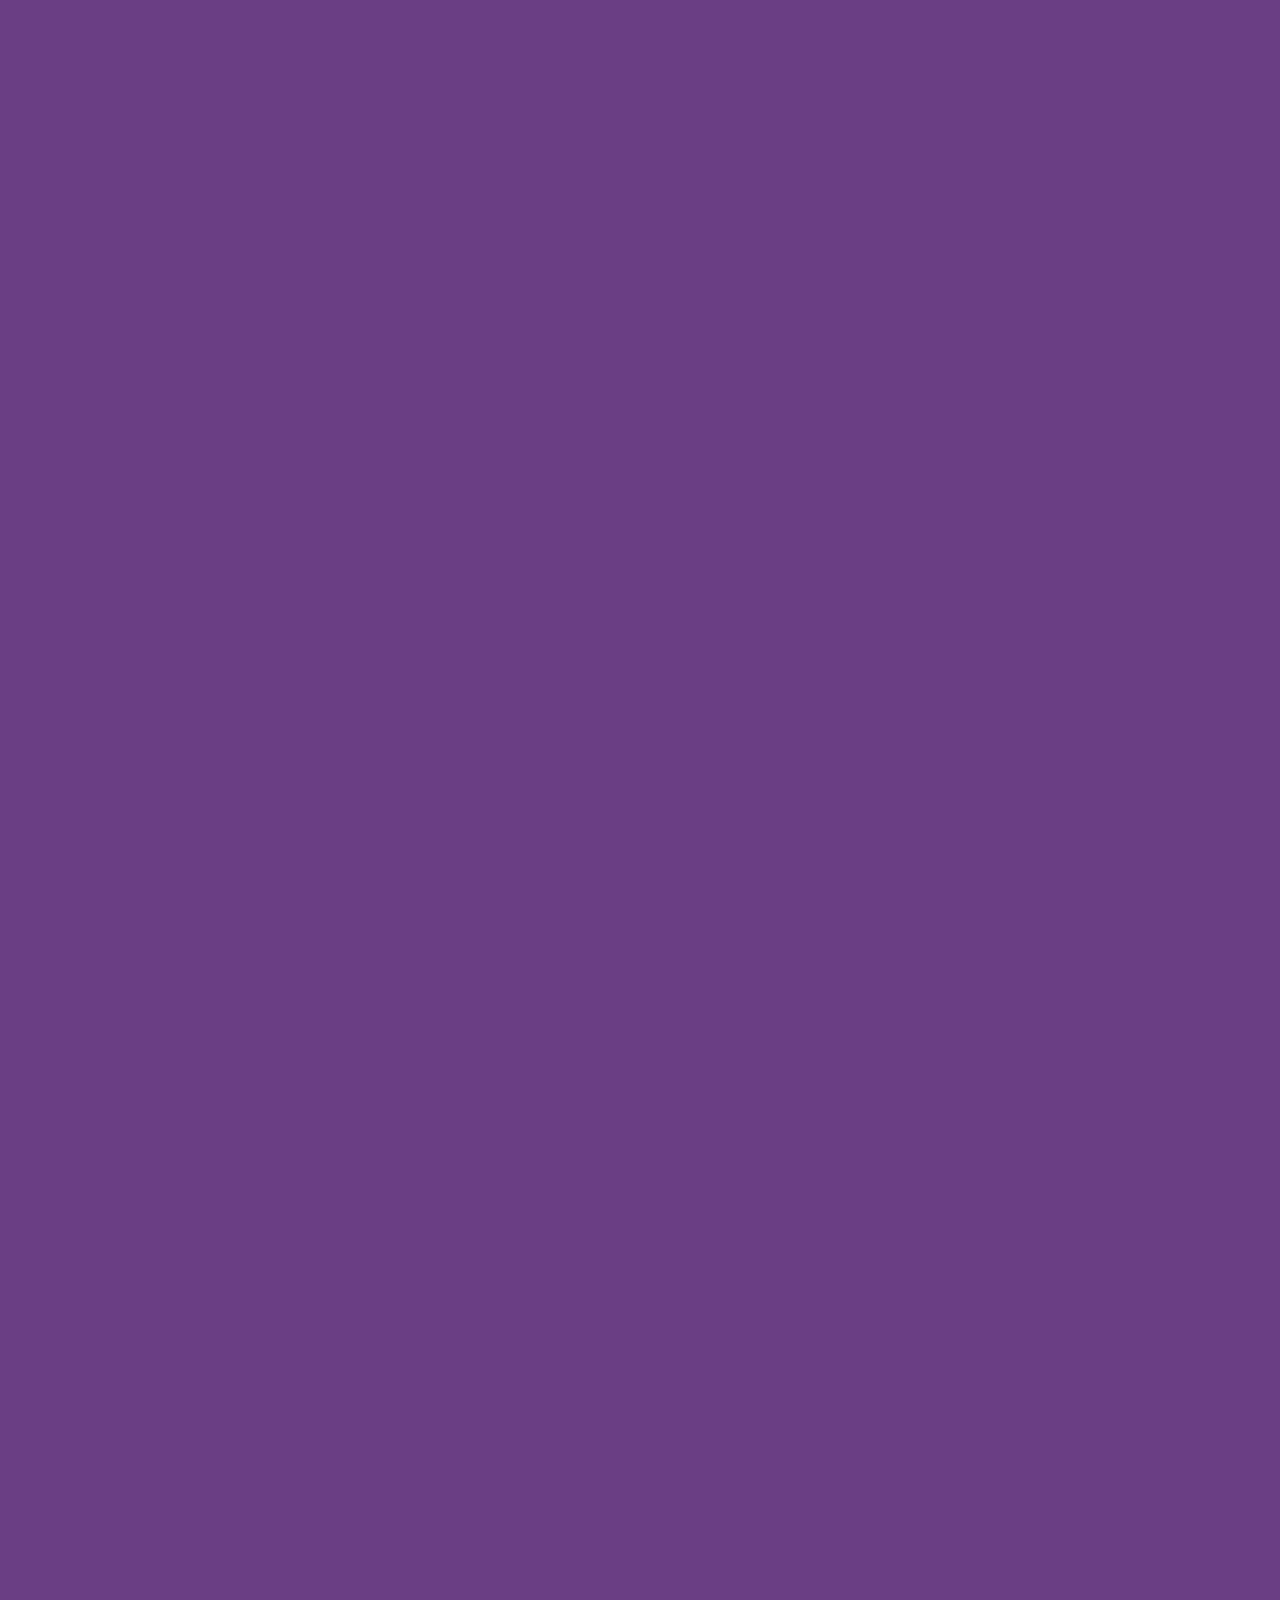
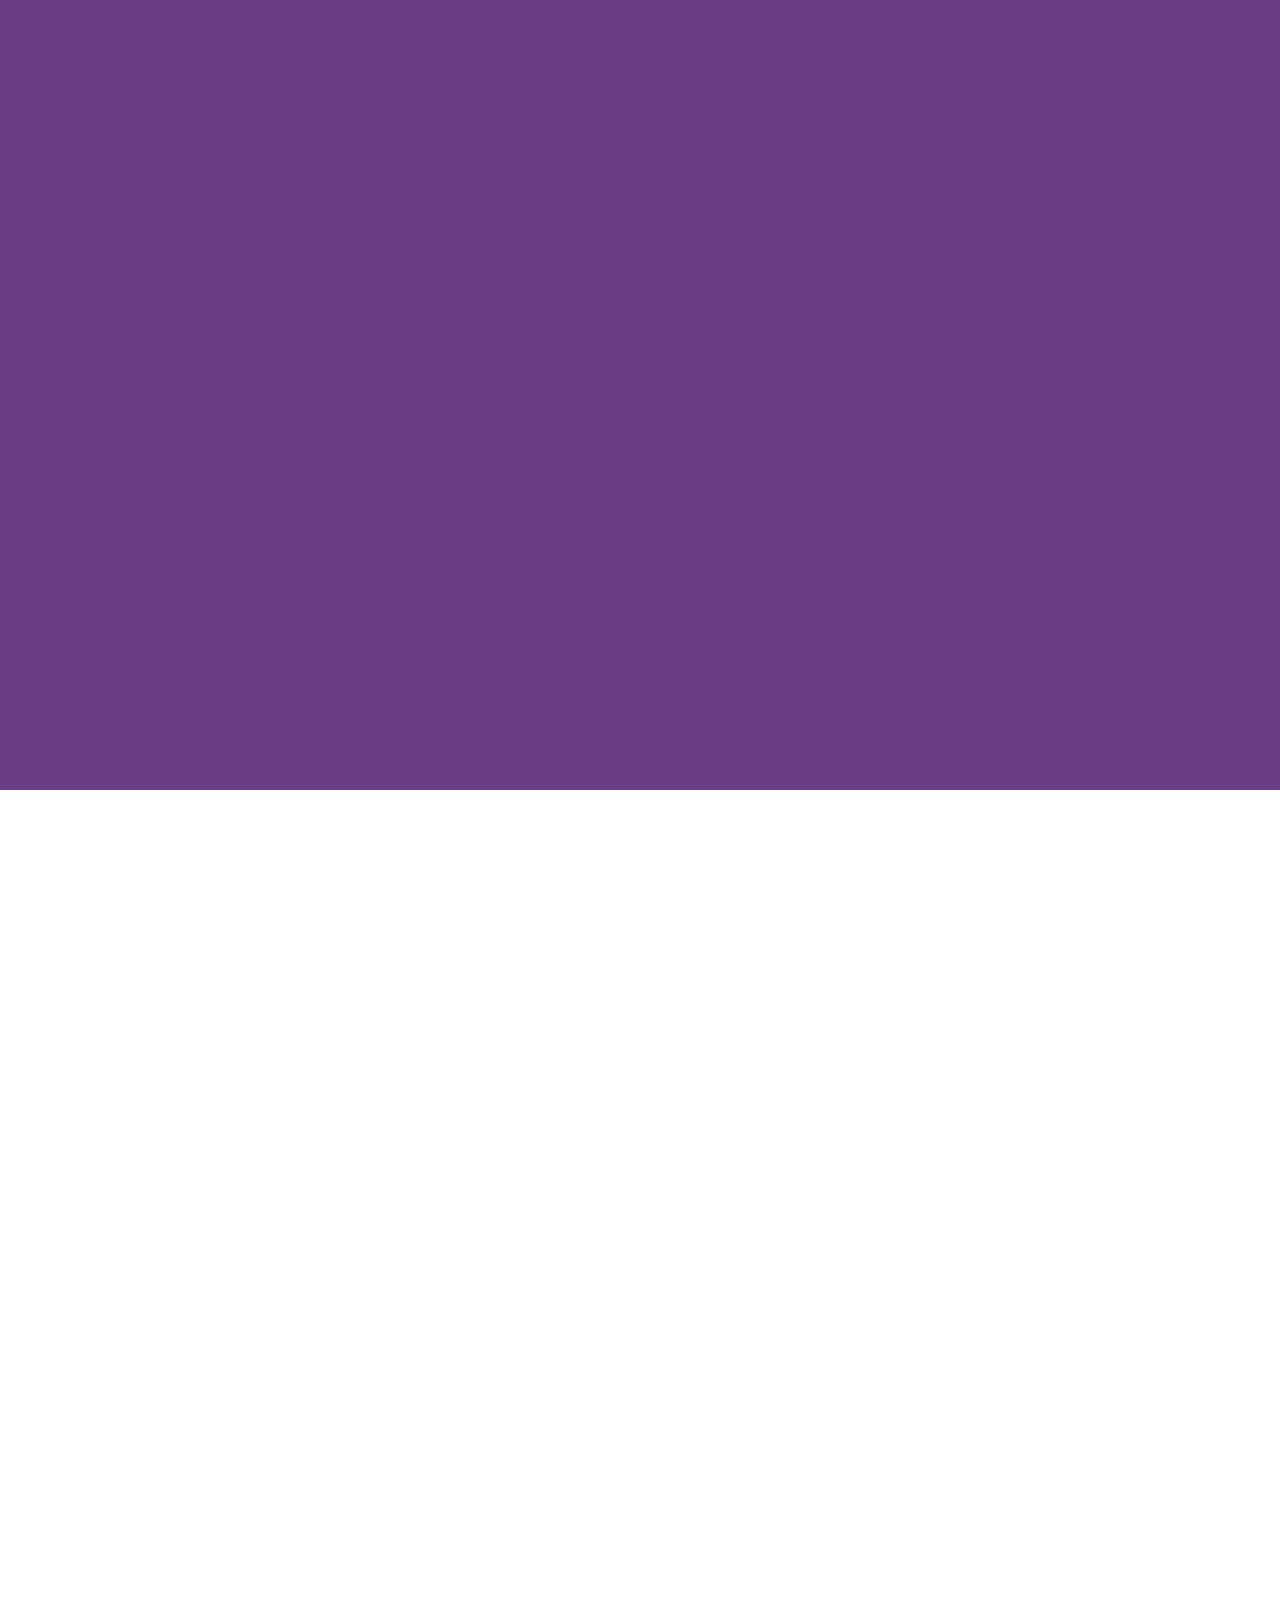
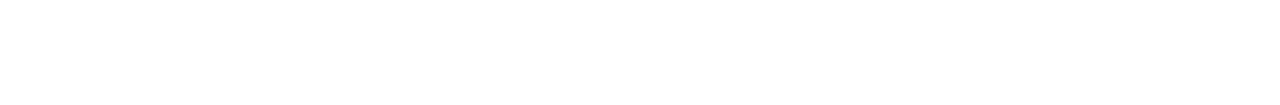
==== apresenta.html @ 3cdb1141 "ok" ====
<!DOCTYPE html>
<html lang="pt-br">
    <head>
        <meta charset="UTF-8">
        <link rel="shortcut icon" href="images/adesivo.png">
        <title>ALCCAF</title>
        <meta name="viewport" content="width=device-width, initial-scale=1.0">
        <link rel="stylesheet" href="w3.css">
        <link rel="stylesheet" href="font.css">
        <link rel="stylesheet" href="theme.css">
        <link rel="stylesheet" href="image_config.css">

        <style>
            body,
            html {
                width: 100vw;
                height: 100vh;
                overflow: hidden;
            }

            .untitled {
                position: absolute;
                height: 100%;
                width: 100%;
                -webkit-animation: rotateHue infinite 20s linear;
                animation: rotateHue infinite 20s linear;
                -webkit-animation-delay: 0.625s;
                animation-delay: 0.625s;
            }
            @-webkit-keyframes rotateHue {
                0% {
                    -webkit-filter: hue-rotate(0deg);
                    filter: hue-rotate(0deg);
                }
                20% {
                    -webkit-filter: hue-rotate(0deg);
                    filter: hue-rotate(0deg);
                }
                25% {
                    -webkit-filter: hue-rotate(90deg);
                    filter: hue-rotate(90deg);
                }
                45% {
                    -webkit-filter: hue-rotate(90deg);
                    filter: hue-rotate(90deg);
                }
                50% {
                    -webkit-filter: hue-rotate(180deg);
                    filter: hue-rotate(180deg);
                }
                70% {
                    -webkit-filter: hue-rotate(180deg);
                    filter: hue-rotate(180deg);
                }
                75% {
                    -webkit-filter: hue-rotate(270deg);
                    filter: hue-rotate(270deg);
                }
                95% {
                    -webkit-filter: hue-rotate(270deg);
                    filter: hue-rotate(270deg);
                }
                100% {
                    -webkit-filter: hue-rotate(360deg);
                    filter: hue-rotate(360deg);
                }
            }
            @keyframes rotateHue {
                0% {
                    -webkit-filter: hue-rotate(0deg);
                    filter: hue-rotate(0deg);
                }
                20% {
                    -webkit-filter: hue-rotate(0deg);
                    filter: hue-rotate(0deg);
                }
                25% {
                    -webkit-filter: hue-rotate(90deg);
                    filter: hue-rotate(90deg);
                }
                45% {
                    -webkit-filter: hue-rotate(90deg);
                    filter: hue-rotate(90deg);
                }
                50% {
                    -webkit-filter: hue-rotate(180deg);
                    filter: hue-rotate(180deg);
                }
                70% {
                    -webkit-filter: hue-rotate(180deg);
                    filter: hue-rotate(180deg);
                }
                75% {
                    -webkit-filter: hue-rotate(270deg);
                    filter: hue-rotate(270deg);
                }
                95% {
                    -webkit-filter: hue-rotate(270deg);
                    filter: hue-rotate(270deg);
                }
                100% {
                    -webkit-filter: hue-rotate(360deg);
                    filter: hue-rotate(360deg);
                }
            }
            .untitled__shutters {
                position: absolute;
                height: 150vmax;
                width: 150vmax;
                left: calc(50% - 75vmax);
                top: calc(50% - 75vmax);
                pointer-events: none;
                z-index: 2;
                -webkit-animation: rotateFrame 10s linear infinite;
                animation: rotateFrame 10s linear infinite;
            }
            @-webkit-keyframes rotateFrame {
                0% {
                    -webkit-transform: rotate(0deg);
                    transform: rotate(0deg);
                }
                100% {
                    -webkit-transform: rotate(180deg);
                    transform: rotate(180deg);
                }
            }
            @keyframes rotateFrame {
                0% {
                    -webkit-transform: rotate(0deg);
                    transform: rotate(0deg);
                }
                100% {
                    -webkit-transform: rotate(180deg);
                    transform: rotate(180deg);
                }
            }
            .untitled__shutters:after,
            .untitled__shutters:before {
                content: '';
                position: absolute;
                height: 100%;
                width: 100%;
                left: 50%;
                -webkit-transform: translate3d(-50%, 0, 0);
                transform: translate3d(-50%, 0, 0);
                background-color: #6a3e84;
                pointer-events: auto;
            }
            .untitled__shutters:before {
                bottom: 50%;
                -webkit-animation: openTop 5s infinite;
                animation: openTop 5s infinite;
            }
            @-webkit-keyframes openTop {
                0% {
                    -webkit-transform: translate3d(-50%, 0, 0);
                    transform: translate3d(-50%, 0, 0);
                    -webkit-animation-timing-function: cubic-bezier(0.8, 0, 0.1, 1);
                    animation-timing-function: cubic-bezier(0.8, 0, 0.1, 1);
                }
                40% {
                    -webkit-transform: translate3d(-50%, -65vmax, 0);
                    transform: translate3d(-50%, -65vmax, 0);
                    animation-timing-functon: cubic-bezier(0.6, 0.04, 0.98, 0.335);
                }
                70% {
                    -webkit-transform: translate3d(-50%, -65vmax, 0);
                    transform: translate3d(-50%, -65vmax, 0);
                    animation-timing-functon: cubic-bezier(0.6, 0.04, 0.98, 0.335);
                }
                100% {
                    -webkit-transform: translate3d(-50%, 0, 0);
                    transform: translate3d(-50%, 0, 0);
                    -webkit-animation-timing-function: cubic-bezier(0.6, 0.04, 0.98, 0.335);
                    animation-timing-function: cubic-bezier(0.6, 0.04, 0.98, 0.335);
                }
            }
            @keyframes openTop {
                0% {
                    -webkit-transform: translate3d(-50%, 0, 0);
                    transform: translate3d(-50%, 0, 0);
                    -webkit-animation-timing-function: cubic-bezier(0.8, 0, 0.1, 1);
                    animation-timing-function: cubic-bezier(0.8, 0, 0.1, 1);
                }
                40% {
                    -webkit-transform: translate3d(-50%, -65vmax, 0);
                    transform: translate3d(-50%, -65vmax, 0);
                    animation-timing-functon: cubic-bezier(0.6, 0.04, 0.98, 0.335);
                }
                70% {
                    -webkit-transform: translate3d(-50%, -65vmax, 0);
                    transform: translate3d(-50%, -65vmax, 0);
                    animation-timing-functon: cubic-bezier(0.6, 0.04, 0.98, 0.335);
                }
                100% {
                    -webkit-transform: translate3d(-50%, 0, 0);
                    transform: translate3d(-50%, 0, 0);
                    -webkit-animation-timing-function: cubic-bezier(0.6, 0.04, 0.98, 0.335);
                    animation-timing-function: cubic-bezier(0.6, 0.04, 0.98, 0.335);
                }
            }
            .untitled__shutters:after {
                top: 50%;
                -webkit-animation: openBottom 5s infinite;
                animation: openBottom 5s infinite;
            }
            @-webkit-keyframes openBottom {
                0% {
                    -webkit-transform: translate3d(-50%, 0, 0);
                    transform: translate3d(-50%, 0, 0);
                    -webkit-animation-timing-function: cubic-bezier(0.8, 0, 0.1, 1);
                    animation-timing-function: cubic-bezier(0.8, 0, 0.1, 1);
                }
                40% {
                    -webkit-transform: translate3d(-50%, 65vmax, 0);
                    transform: translate3d(-50%, 65vmax, 0);
                    animation-timing-functon: cubic-bezier(0.6, 0.04, 0.98, 0.335);
                }
                70% {
                    -webkit-transform: translate3d(-50%, 65vmax, 0);
                    transform: translate3d(-50%, 65vmax, 0);
                    animation-timing-functon: cubic-bezier(0.6, 0.04, 0.98, 0.335);
                }
                100% {
                    -webkit-transform: translate3d(-50%, 0, 0);
                    transform: translate3d(-50%, 0, 0);
                    -webkit-animation-timing-function: cubic-bezier(0.6, 0.04, 0.98, 0.335);
                    animation-timing-function: cubic-bezier(0.6, 0.04, 0.98, 0.335);
                }
            }
            @keyframes openBottom {
                0% {
                    -webkit-transform: translate3d(-50%, 0, 0);
                    transform: translate3d(-50%, 0, 0);
                    -webkit-animation-timing-function: cubic-bezier(0.8, 0, 0.1, 1);
                    animation-timing-function: cubic-bezier(0.8, 0, 0.1, 1);
                }
                40% {
                    -webkit-transform: translate3d(-50%, 65vmax, 0);
                    transform: translate3d(-50%, 65vmax, 0);
                    animation-timing-functon: cubic-bezier(0.6, 0.04, 0.98, 0.335);
                }
                70% {
                    -webkit-transform: translate3d(-50%, 65vmax, 0);
                    transform: translate3d(-50%, 65vmax, 0);
                    animation-timing-functon: cubic-bezier(0.6, 0.04, 0.98, 0.335);
                }
                100% {
                    -webkit-transform: translate3d(-50%, 0, 0);
                    transform: translate3d(-50%, 0, 0);
                    -webkit-animation-timing-function: cubic-bezier(0.6, 0.04, 0.98, 0.335);
                    animation-timing-function: cubic-bezier(0.6, 0.04, 0.98, 0.335);
                }
            }
            .untitled__slides {
                position: absolute;
                height: 100%;
                width: 100%;
                top: 0;
                left: 0;
                background-color: #6a3e84;
            }
            .untitled__slide {
                position: absolute;
                height: 100%;
                width: 100%;
                opacity: 0;
                -webkit-animation: showHideSlide infinite 20s steps(1);
                animation: showHideSlide infinite 20s steps(1);
            }
            @-webkit-keyframes showHideSlide {
                0% {
                    opacity: 1;
                    pointer-events: auto;
                    z-index: 1;
                }
                25% {
                    opacity: 0;
                    pointer-events: none;
                    z-index: -1;
                }
                100% {
                    opacity: 0;
                    pointer-events: none;
                    z-index: -1;
                }
            }
            @keyframes showHideSlide {
                0% {
                    opacity: 1;
                    pointer-events: auto;
                    z-index: 1;
                }
                25% {
                    opacity: 0;
                    pointer-events: none;
                    z-index: -1;
                }
                100% {
                    opacity: 0;
                    pointer-events: none;
                    z-index: -1;
                }
            }
            /* ADD image*/

            /*ADD image*/
            .untitled__slide:nth-child(1) {
                -webkit-animation-delay: 0s;
                animation-delay: 0s;
            }
            .untitled__slide:nth-child(1) .untitled__slideBg {
                background-image: url("http://imageurlhere.com");
            }
            .untitled__slide:nth-child(2) {
                -webkit-animation-delay: 5s;
                animation-delay: 5s;
            }
            .untitled__slide:nth-child(2) .untitled__slideBg {
                background-image: url("http://imageurlhere.com");
            }
            .untitled__slide:nth-child(3) {
                -webkit-animation-delay: 10s;
                animation-delay: 10s;
            }
            .untitled__slide:nth-child(3) .untitled__slideBg {
                background-image: url("http://imageurlhere.com");
            }
            .untitled__slide:nth-child(4) {
                -webkit-animation-delay: 15s;
                animation-delay: 15s;
            }
            .untitled__slide:nth-child(4) .untitled__slideBg {
                background-image: url("http://imageurlhere.com");
            }
            .untitled__slideBg {
                position: relative;
                height: 100%;
                width: 100%;
                top: 0;
                left: 0;
                background-size: cover;
                background-position: center;
                background-color: #6a3e84;
                background-blend-mode: hard-light;
                opacity: 1;
                z-index: -1;
                -webkit-animation: bgInOut 5s infinite;
                animation: bgInOut 5s infinite;
            }
            @-webkit-keyframes bgInOut {
                0% {
                    -webkit-transform: rotate(-45deg) scale(1.1);
                    transform: rotate(-45deg) scale(1.1);
                    -webkit-animation-timing-function: cubic-bezier(0.165, 0.84, 0.44, 1);
                    animation-timing-function: cubic-bezier(0.165, 0.84, 0.44, 1);
                }
                33% {
                    -webkit-transform: rotate(0deg);
                    transform: rotate(0deg);
                }
                50% {
                    -webkit-transform: rotate(0deg);
                    transform: rotate(0deg);
                }
                66% {
                    -webkit-transform: rotate(0deg);
                    transform: rotate(0deg);
                    -webkit-animation-timing-function: cubic-bezier(0.895, 0.03, 0.685, 0.22);
                    animation-timing-function: cubic-bezier(0.895, 0.03, 0.685, 0.22);
                }
                100% {
                    -webkit-transform: rotate(45deg) scale(0.9);
                    transform: rotate(45deg) scale(0.9);
                }
            }
            @keyframes bgInOut {
                0% {
                    -webkit-transform: rotate(-45deg) scale(1.1);
                    transform: rotate(-45deg) scale(1.1);
                    -webkit-animation-timing-function: cubic-bezier(0.165, 0.84, 0.44, 1);
                    animation-timing-function: cubic-bezier(0.165, 0.84, 0.44, 1);
                }
                33% {
                    -webkit-transform: rotate(0deg);
                    transform: rotate(0deg);
                }
                50% {
                    -webkit-transform: rotate(0deg);
                    transform: rotate(0deg);
                }
                66% {
                    -webkit-transform: rotate(0deg);
                    transform: rotate(0deg);
                    -webkit-animation-timing-function: cubic-bezier(0.895, 0.03, 0.685, 0.22);
                    animation-timing-function: cubic-bezier(0.895, 0.03, 0.685, 0.22);
                }
                100% {
                    -webkit-transform: rotate(45deg) scale(0.9);
                    transform: rotate(45deg) scale(0.9);
                }
            }

            /*FONT ADD*/

            .h1-doe {
                font-family: helvetica-condensed-black;
                font-size: 99px;
                font-style: normal;
                font-variant: normal;
                font-weight: 600;
                line-height: 49px;
            }

            .h1-alccaf {
                font-family: 'CircularStdBold' !important;
                font-size: 60px;
                font-style: normal;
                font-variant: normal;
                font-weight: 800;
                line-height: 50px;
                color: #ffffff;
            }

            mark {
                background: #000000;
                color: #ffffff;
            }

            .mark-doe {
                background: #000000;
                color: #bfff80;
            }

            @font-face {
                font-family: 'CircularStdBold';
                src: url("./CircularStdBold.eot");
                src: local('CircularStdBold'), url("./CircularStdBold.woff") format('woff'), url("./CircularStdBold.ttf") format('truetype');
            }

            @font-face {
                font-family: 'helvetica-condensed-black';
                src: url("./helvetica-condensed-black.eot");
                src: local('helvetica-condensed-black'), url("./helvetica-condensed-black.woff") format('woff'), url("./helvetica-condensed-black.ttf") format('truetype');
            }
            /* use this class to attach this font to any element i.e. <p class="fontsforweb_fontid_79748">Text with this font applied</p> */

            .untitled__slideContent {
                position: absolute;
                top: 50%;
                left: 50%;
                -webkit-transform: translate3d(-50%, -50%, 0);
                transform: translate3d(-50%, -50%, 0);
                color: white;
                font-family: 'CircularStdBold' !important;
                line-height: 0.8;
                letter-spacing: -0.025em;
            }
            .untitled__slideContent span {
                display: block;
                font-size: 15vmin;
            }

            /*w3 teme*/
        </style>
        <script>
            window.console = window.console || function (t) {};
        </script>
        <script>
            if (document.location.search.match(/type=embed/gi)) {
                window
                    .parent
                    .postMessage("resize", "*");
            }
        </script>
    </head>

    <body>

        <div class="untitled container">
            <div class="untitled__slides">
                <div class="untitled__slide">
                    <div class=""><img src="images/maefilha.jpg" style="width:175%;height:175%;" class="center"></div>
                    <div class="untitled__slideContent">
                        <span>
                            <h1 class="h1-alccaf">
                                <mark>Somos</mark>
                            </h1>
                        </span>
                        <span>
                            <mark>ALCCAF</mark>
                        </span>
                    </div>
                </div>
                <div class="untitled__slide">
                    <div class=""><img src="images/maefilha.jpg" style="width:175%;height:175%;" class="center"></div>
                    <div class="untitled__slideContent">
                        <span>
                            <h1 class="h1-alccaf">
                                <mark>Associação da Luta Contra</mark>
                            </h1>
                        </span>
                        <a href="html_images.asp" style="width:175%;height:175%;" class="center"></a>
                        <span>
                            <mark>o Câncer</mark>
                        </span>

                    </div>
                </div>
                <div class="untitled__slide">
                    <div class=""><img src="images/maefilha.jpg" style="width:175%;height:175%;" class="center"></div>
                    <div class="untitled__slideContent">
                        <span>
                            <h1 class="h1-alccaf">
                                <mark>e Apoio</mark>
                            </h1>
                        </span>
                        <span>
                            <mark>a Família</mark>
                        </span>

                    </div>
                </div>
                <div class="untitled__slide">
                    <div class="">
                        <img src="images/maefilha.jpg" style="width:175%;height:175%;" class="center"></div>
                    <div class="untitled__slideContent">
                        <span>
                            <h1 class="h1-alccaf">
                                <mark>PARTICIPE</mark>
                            </h1>
                        </span>
                        <span>

                            <h1 class="h1-doe">
                                <i>
                                    <mark>
                                        <font color="#00ffff">DOE! _</font>
                                    </mark>
                                </i>
                            </h1>
                        </span>

                    </div>
                </div>
            </div>
            <div class="untitled__shutters"></div>
        </div>
    </body>
</html>
---- font.css ----
h1 {
    font-family: Oswald;
    font-size: 49px;
    font-style: normal;
    font-variant: normal;
    font-weight: 700;
    line-height: 49px;
}
h3 {
    font-family: Oswald;
    font-size: 31px;
    font-style: normal;
    font-variant: normal;
    font-weight: 700;
    line-height: 31px;
}
p {
    font-family: Arial,helvetica-condensed-black Neue,helvetica-condensed-black,sans-serif;
    font-size: 16px;
    font-style: normal;
    font-variant: normal;
    font-weight: 400;
    line-height: 16.8px;
}
blockquote {
    font-family: Oswald;
    font-size: 32px;
    font-style: normal;
    font-variant: normal;
    font-weight: 400;
    line-height: 28.8px;
}
pre {
    font-family: Oswald;
    font-size: 19px;
    font-style: normal;
    font-variant: normal;
    font-weight: 400;
    line-height: 17.1px;
}
/* MENU BAR PESRSON FONT _________________________________________________ */

.h2-menu-doe {
    font-family: helvetica-condensed-black;
    font-size: 19px;
    font-style: normal;
    font-variant: normal;
    font-weight: 400;
    line-height: 17.1px;
    color: #bfff80;
}

/*slide show inicial*/

.h1-span {
    font-family: 'CircularStdBold' !important;
    font-size: 49px;
    font-style: normal;
    font-variant: normal;
    font-weight: 700;
    line-height: 49px;
}

/*FONT ADD*/

@font-face {
    font-family: 'CircularStdBold';
    src: url("./CircularStdBold.eot");
    src: local('CircularStdBold'), url("./CircularStdBold.woff") format('woff'), url("./CircularStdBold.ttf") format('truetype');
}

@font-face {
    font-family: 'helvetica-condensed-black';
    src: url("./helvetica-condensed-black.eot");
    src: local('helvetica-condensed-black'), url("./helvetica-condensed-black.woff") format('woff'), url("./helvetica-condensed-black.ttf") format('truetype');
}
/* use this class to attach this font to any element i.e. <p class="fontsforweb_fontid_79748">Text with this font applied</p> */
.fontsforweb_fontid_79748 {
    font-family: 'CircularStdBold' !important;
}
.h2-menu {
    font-family: 'CircularStdBold' !important;
    font-size: 19px;
    font-style: normal;
    font-variant: normal;
    font-weight: 400;
    line-height: 17.1px;
}

.h3-fontsforweb_fontid_79748 {
    font-family: 'CircularStdBold' !important;
    font-size: 31px;
    font-style: normal;
    font-variant: normal;
    font-weight: 700;
    line-height: 31px;
}

.h4-fontsforweb_fontid_79748 {
    font-family: 'CircularStdBold' !important;
    font-size: 21px;
    font-style: normal;
    font-variant: normal;
    font-weight: 700;
    line-height: 31px;
}

.integrantes-fontsforweb_fontid_79748 {
    font-family: 'CircularStdBold' !important;
    font-size: 21px;
    font-style: normal;
    font-variant: normal;
    font-weight: 400;
    line-height: 16.8px;
}

.p-contatos-fontsforweb_fontid_79748 {
    font-family: 'CircularStdBold' !important;
    font-size: 16px;
    font-style: normal;
    font-variant: normal;
    font-weight: 400;
    line-height: 16.8px;
}

/* Font downloaded from FontsForWeb.com */

/* HEAD ALCCAFF __________________________________________________________*/
h4 {
    font-family: Oswald;
    font-size: 21px;
    font-style: normal;
    font-variant: normal;
    font-weight: 700;
    line-height: 31px;
}

/* integrantes_______________________________________________*/
.integrantes {
    font-family: Arial,helvetica-condensed-black Neue,helvetica-condensed-black,sans-serif;
    font-size: 21px;
    font-style: normal;
    font-variant: normal;
    font-weight: 400;
    line-height: 16.8px;
}
---- theme.css ----
.w3-theme-l5 {
    color: #000 !important;
    background-color: #f2f8f9 !important;
}
.w3-theme-l4 {
    color: #000 !important;
    background-color: #d4e7eb !important;
}
.w3-theme-l3 {
    color: #000 !important;
    background-color: #a9d0d7 !important;
}
.w3-theme-l2 {
    color: #000 !important;
    background-color: #7eb8c2 !important;
}
.w3-theme-l1 {
    color: #fff !important;
    background-color: #53a0ae !important;
}
.w3-theme-d1 {
    color: #fff !important;
    background-color: #386d77 !important;
}
.w3-theme-d2 {
    color: #fff !important;
    background-color: #326169 !important;
}
.w3-theme-d3 {
    color: #fff !important;
    background-color: #2b555c !important;
}
.w3-theme-d4 {
    color: #fff !important;
    background-color: #25494f !important;
}
.w3-theme-d5 {
    color: #fff !important;
    background-color: #1f3d42 !important;
}

.w3-theme-light {
    color: #000 !important;
    background-color: #f2f8f9 !important;
}
.w3-theme-dark {
    color: #fff !important;
    background-color: #1f3d42 !important;
}
.w3-theme-action {
    color: #fff !important;
    background-color: #1f3d42 !important;
}

.w3-theme {
    color: #fff !important;
    background-color: #3e7a84 !important;
}
.w3-text-theme {
    color: #3e7a84 !important;
}
.w3-border-theme {
    border-color: #3e7a84 !important;
}

.w3-hover-theme:hover {
    color: #fff !important;
    background-color: #3e7a84 !important;
}
.w3-hover-text-theme:hover {
    color: #3e7a84 !important;
}
.w3-hover-border-theme:hover {
    border-color: #3e7a84 !important;
}

/* VIVIANE COLOR_______________________________ */ 
.viviane-cor {
    color: #fff !important;
    background-color: #a6007a !important;
}
---- image_config.css ----
.outdor {
  max-width: 100%;
  height: auto;
}
.center {
  display: block;
  margin-left: auto;
  margin-right: auto;
  width: 50%;
}
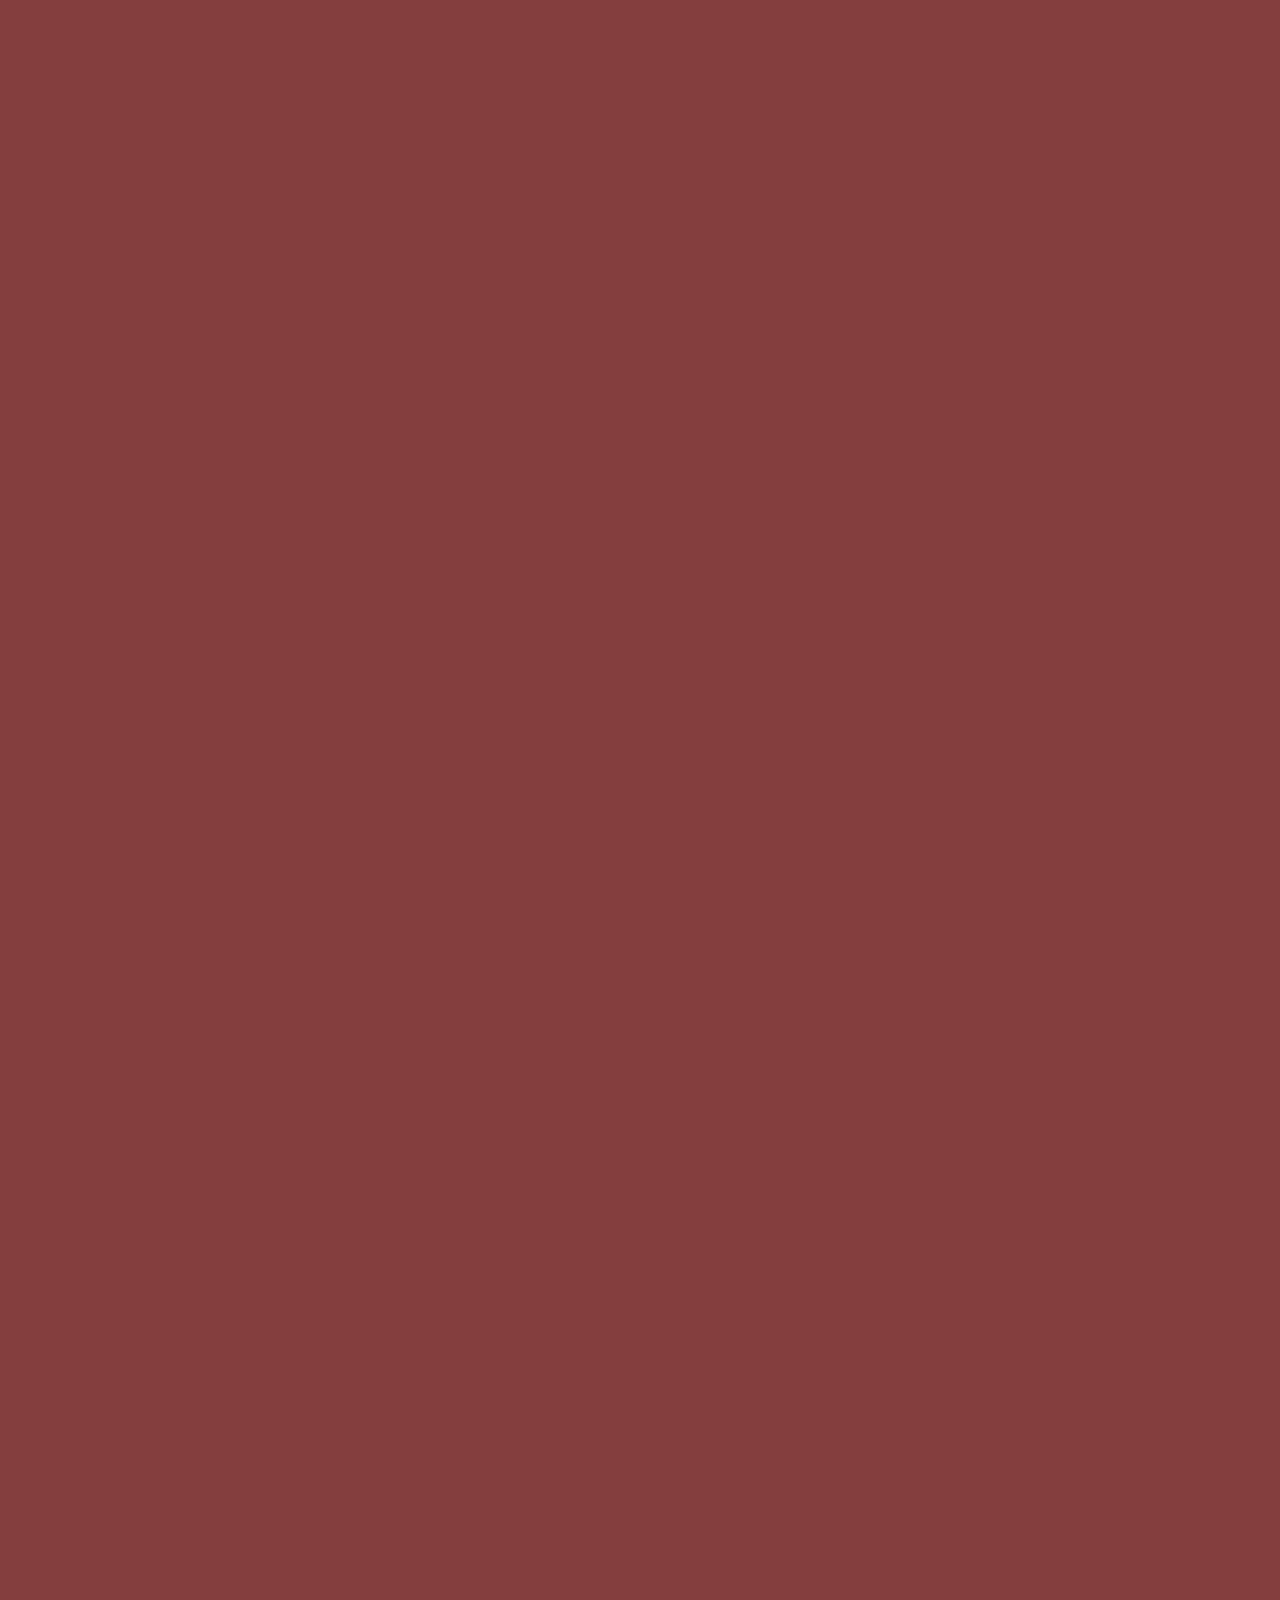
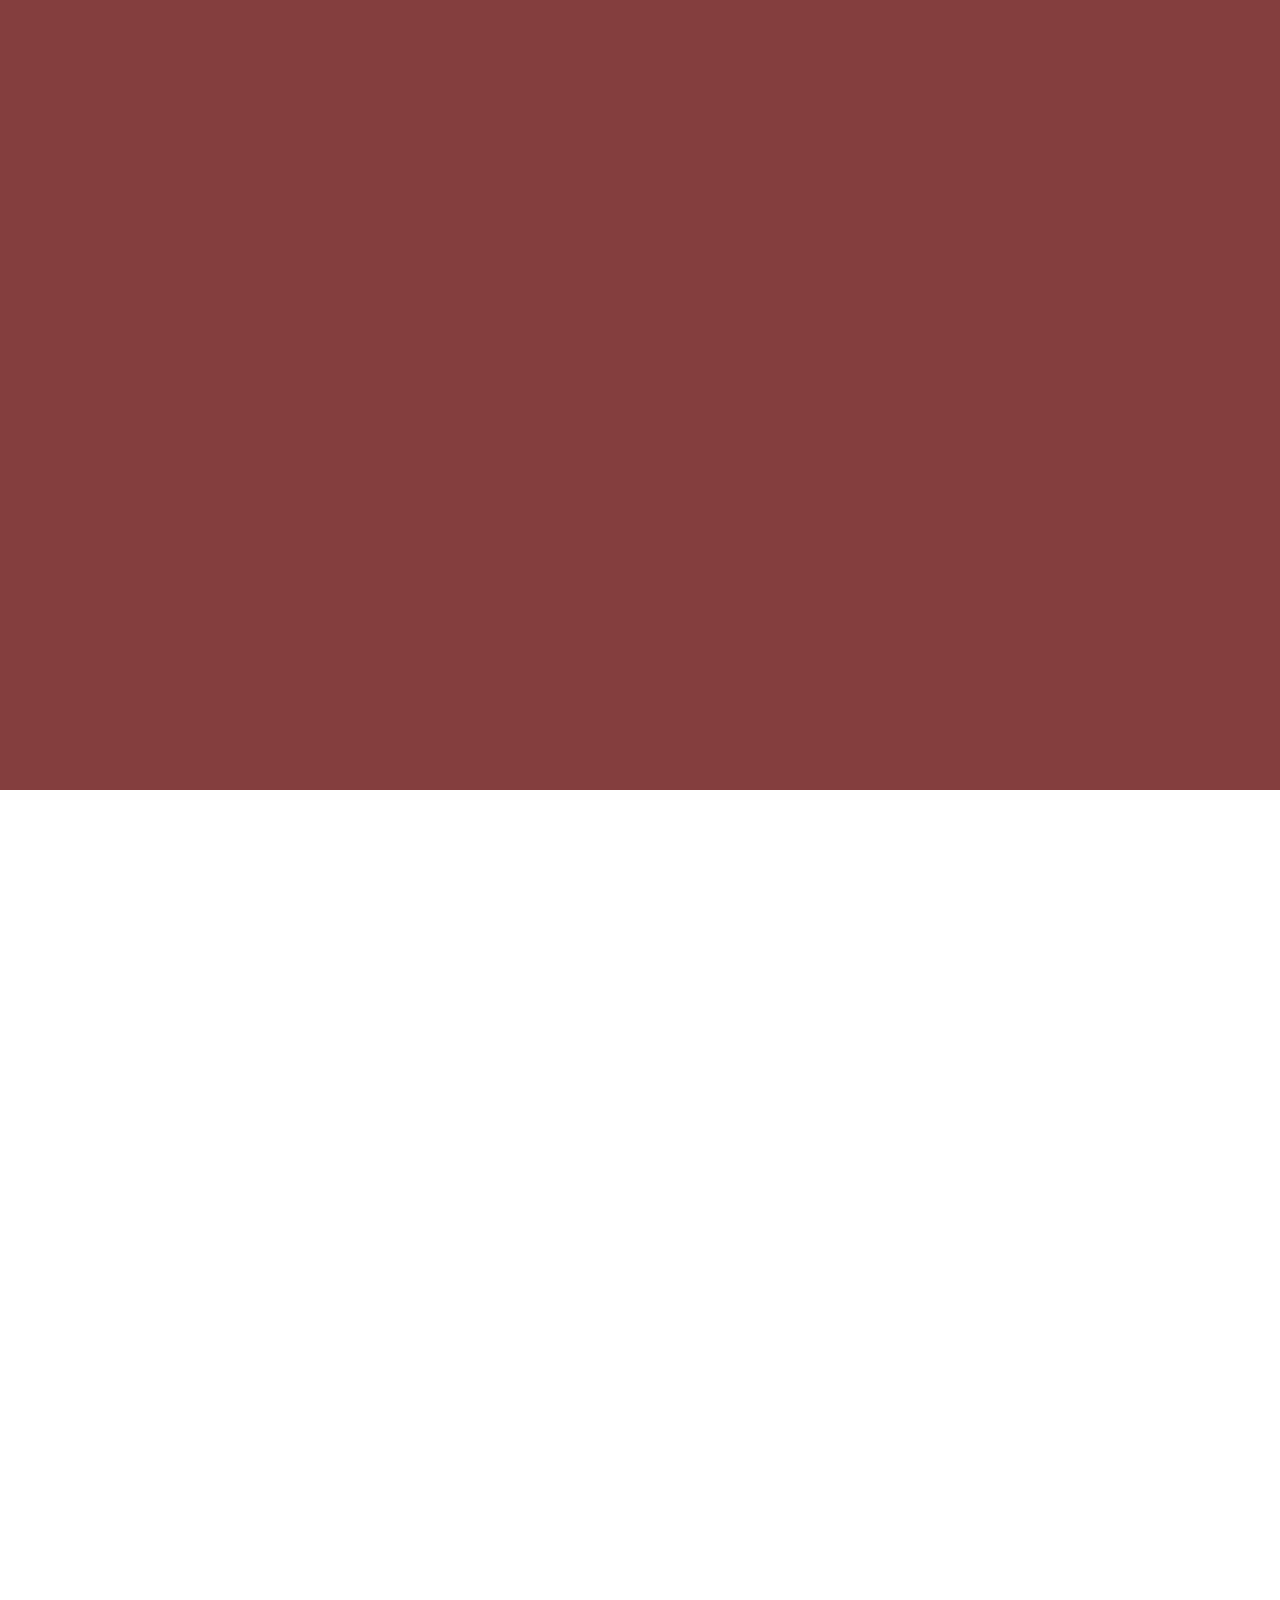
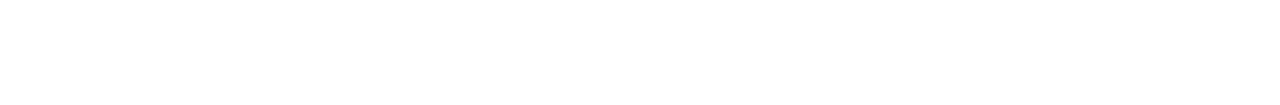
==== commit 4f864a3e: "ok" ====
--- a/apresenta.html
+++ b/apresenta.html
@@ -27,82 +27,8 @@
                 -webkit-animation-delay: 0.625s;
                 animation-delay: 0.625s;
             }
-            @-webkit-keyframes rotateHue {
-                0% {
-                    -webkit-filter: hue-rotate(0deg);
-                    filter: hue-rotate(0deg);
-                }
-                20% {
-                    -webkit-filter: hue-rotate(0deg);
-                    filter: hue-rotate(0deg);
-                }
-                25% {
-                    -webkit-filter: hue-rotate(90deg);
-                    filter: hue-rotate(90deg);
-                }
-                45% {
-                    -webkit-filter: hue-rotate(90deg);
-                    filter: hue-rotate(90deg);
-                }
-                50% {
-                    -webkit-filter: hue-rotate(180deg);
-                    filter: hue-rotate(180deg);
-                }
-                70% {
-                    -webkit-filter: hue-rotate(180deg);
-                    filter: hue-rotate(180deg);
-                }
-                75% {
-                    -webkit-filter: hue-rotate(270deg);
-                    filter: hue-rotate(270deg);
-                }
-                95% {
-                    -webkit-filter: hue-rotate(270deg);
-                    filter: hue-rotate(270deg);
-                }
-                100% {
-                    -webkit-filter: hue-rotate(360deg);
-                    filter: hue-rotate(360deg);
-                }
-            }
-            @keyframes rotateHue {
-                0% {
-                    -webkit-filter: hue-rotate(0deg);
-                    filter: hue-rotate(0deg);
-                }
-                20% {
-                    -webkit-filter: hue-rotate(0deg);
-                    filter: hue-rotate(0deg);
-                }
-                25% {
-                    -webkit-filter: hue-rotate(90deg);
-                    filter: hue-rotate(90deg);
-                }
-                45% {
-                    -webkit-filter: hue-rotate(90deg);
-                    filter: hue-rotate(90deg);
-                }
-                50% {
-                    -webkit-filter: hue-rotate(180deg);
-                    filter: hue-rotate(180deg);
-                }
-                70% {
-                    -webkit-filter: hue-rotate(180deg);
-                    filter: hue-rotate(180deg);
-                }
-                75% {
-                    -webkit-filter: hue-rotate(270deg);
-                    filter: hue-rotate(270deg);
-                }
-                95% {
-                    -webkit-filter: hue-rotate(270deg);
-                    filter: hue-rotate(270deg);
-                }
-                100% {
-                    -webkit-filter: hue-rotate(360deg);
-                    filter: hue-rotate(360deg);
-                }
-            }
+            @-webkit-keyframes rotateHue {}
+            @keyframes rotateHue {}
             .untitled__shutters {
                 position: absolute;
                 height: 150vmax;
@@ -143,7 +69,7 @@
                 left: 50%;
                 -webkit-transform: translate3d(-50%, 0, 0);
                 transform: translate3d(-50%, 0, 0);
-                background-color: #6a3e84;
+                background-color: #843e3e;
                 pointer-events: auto;
             }
             .untitled__shutters:before {
@@ -158,21 +84,118 @@
                     -webkit-animation-timing-function: cubic-bezier(0.8, 0, 0.1, 1);
                     animation-timing-function: cubic-bezier(0.8, 0, 0.1, 1);
                 }
+                3% {
+                    background-color: hsl(10, 100%, 30%);
+                }
+                6% {
+                    background-color: hsl(20, 100%, 30%);
+                }
+                9% {
+                    background-color: hsl(30, 100%, 30%);
+                }
+                12% {
+                    background-color: hsl(40, 100%, 30%);
+                }
+                15% {
+                    background-color: hsl(50, 100%, 30%);
+                }
+                18% {
+                    background-color: hsl(60, 100%, 30%);
+                }
+                21% {
+                    background-color: hsl(70, 100%, 30%);
+                }
+                24% {
+                    background-color: hsl(80, 100%, 30%);
+                }
+                27% {
+                    background-color: hsl(90, 100%, 30%);
+                }
+                30% {
+                    background-color: hsl(100, 100%, 30%);
+                }
+                33% {
+                    background-color: hsl(110, 100%, 30%);
+                }
+                36% {
+                    background-color: hsl(120, 100%, 30%);
+                }
+
                 40% {
                     -webkit-transform: translate3d(-50%, -65vmax, 0);
                     transform: translate3d(-50%, -65vmax, 0);
                     animation-timing-functon: cubic-bezier(0.6, 0.04, 0.98, 0.335);
+                    background-color: hsl(130, 100%, 30%);
+                }
+                43% {
+                    background-color: hsl(140, 100%, 30%);
+                }
+                46% {
+                    background-color: hsl(150, 100%, 30%);
+                }
+                49% {
+                    background-color: hsl(160, 100%, 30%);
+                }
+                52% {
+                    background-color: hsl(170, 100%, 30%);
+                }
+                55% {
+                    background-color: hsl(180, 100%, 30%);
+                }
+                58% {
+                    background-color: hsl(190, 100%, 30%);
+                }
+                61% {
+                    background-color: hsl(200, 100%, 30%);
+                }
+                64% {
+                    background-color: hsl(210, 100%, 30%);
+                }
+                67% {
+                    background-color: hsl(220, 100%, 30%);
+                }
+                69% {
+                    background-color: hsl(230, 100%, 30%);
                 }
                 70% {
                     -webkit-transform: translate3d(-50%, -65vmax, 0);
                     transform: translate3d(-50%, -65vmax, 0);
                     animation-timing-functon: cubic-bezier(0.6, 0.04, 0.98, 0.335);
+                    background-color: hsl(240, 100%, 30%);
+                }
+                73% {
+                    background-color: hsl(250, 100%, 30%);
+                }
+                76% {
+                    background-color: hsl(260, 100%, 30%);
+                }
+                79% {
+                    background-color: hsl(270, 100%, 30%);
+                }
+                82% {
+                    background-color: hsl(280, 100%, 30%);
+                }
+                85% {
+                    background-color: hsl(290, 100%, 30%);
+                }
+                88% {
+                    background-color: hsl(300, 100%, 30%);
+                }
+                92% {
+                    background-color: hsl(310, 100%, 30%);
+                }
+                95% {
+                    background-color: hsl(320, 100%, 30%);
+                }
+                98% {
+                    background-color: hsl(330, 100%, 30%);
                 }
                 100% {
                     -webkit-transform: translate3d(-50%, 0, 0);
                     transform: translate3d(-50%, 0, 0);
                     -webkit-animation-timing-function: cubic-bezier(0.6, 0.04, 0.98, 0.335);
                     animation-timing-function: cubic-bezier(0.6, 0.04, 0.98, 0.335);
+                    background-color: hsl(340, 100%, 30%);
                 }
             }
             @keyframes openTop {
@@ -181,22 +204,120 @@
                     transform: translate3d(-50%, 0, 0);
                     -webkit-animation-timing-function: cubic-bezier(0.8, 0, 0.1, 1);
                     animation-timing-function: cubic-bezier(0.8, 0, 0.1, 1);
+                    background-color: hsl(10, 100%, 30%);
+                }
+                3% {
+                    background-color: hsl(10, 100%, 30%);
+                }
+                6% {
+                    background-color: hsl(20, 100%, 30%);
+                }
+                9% {
+                    background-color: hsl(30, 100%, 30%);
+                }
+                12% {
+                    background-color: hsl(40, 100%, 30%);
+                }
+                15% {
+                    background-color: hsl(50, 100%, 30%);
+                }
+                18% {
+                    background-color: hsl(60, 100%, 30%);
+                }
+                21% {
+                    background-color: hsl(70, 100%, 30%);
+                }
+                24% {
+                    background-color: hsl(80, 100%, 30%);
+                }
+                27% {
+                    background-color: hsl(90, 100%, 30%);
+                }
+                30% {
+                    background-color: hsl(100, 100%, 30%);
+                }
+                33% {
+                    background-color: hsl(110, 100%, 30%);
+                }
+                36% {
+                    background-color: hsl(120, 100%, 30%);
                 }
                 40% {
                     -webkit-transform: translate3d(-50%, -65vmax, 0);
                     transform: translate3d(-50%, -65vmax, 0);
                     animation-timing-functon: cubic-bezier(0.6, 0.04, 0.98, 0.335);
-                }
+                    background-color: hsl(130, 100%, 30%);
+                }
+                43% {
+                    background-color: hsl(140, 100%, 30%);
+                }
+                46% {
+                    background-color: hsl(150, 100%, 30%);
+                }
+                49% {
+                    background-color: hsl(160, 100%, 30%);
+                }
+                52% {
+                    background-color: hsl(170, 100%, 30%);
+                }
+                55% {
+                    background-color: hsl(180, 100%, 30%);
+                }
+                58% {
+                    background-color: hsl(190, 100%, 30%);
+                }
+                61% {
+                    background-color: hsl(200, 100%, 30%);
+                }
+                64% {
+                    background-color: hsl(210, 100%, 30%);
+                }
+                67% {
+                    background-color: hsl(220, 100%, 30%);
+                }
+                69% {
+                    background-color: hsl(230, 100%, 30%);
+                }
+
                 70% {
                     -webkit-transform: translate3d(-50%, -65vmax, 0);
                     transform: translate3d(-50%, -65vmax, 0);
                     animation-timing-functon: cubic-bezier(0.6, 0.04, 0.98, 0.335);
+                    background-color: hsl(240, 100%, 30%);
+                }
+                73% {
+                    background-color: hsl(250, 100%, 30%);
+                }
+                76% {
+                    background-color: hsl(260, 100%, 30%);
+                }
+                79% {
+                    background-color: hsl(270, 100%, 30%);
+                }
+                82% {
+                    background-color: hsl(280, 100%, 30%);
+                }
+                85% {
+                    background-color: hsl(290, 100%, 30%);
+                }
+                88% {
+                    background-color: hsl(300, 100%, 30%);
+                }
+                92% {
+                    background-color: hsl(310, 100%, 30%);
+                }
+                95% {
+                    background-color: hsl(320, 100%, 30%);
+                }
+                98% {
+                    background-color: hsl(330, 100%, 30%);
                 }
                 100% {
                     -webkit-transform: translate3d(-50%, 0, 0);
                     transform: translate3d(-50%, 0, 0);
                     -webkit-animation-timing-function: cubic-bezier(0.6, 0.04, 0.98, 0.335);
                     animation-timing-function: cubic-bezier(0.6, 0.04, 0.98, 0.335);
+                    background-color: hsl(340, 100%, 30%);
                 }
             }
             .untitled__shutters:after {
@@ -210,22 +331,119 @@
                     transform: translate3d(-50%, 0, 0);
                     -webkit-animation-timing-function: cubic-bezier(0.8, 0, 0.1, 1);
                     animation-timing-function: cubic-bezier(0.8, 0, 0.1, 1);
+                    background-color: red;
+                }
+                3% {
+                    background-color: hsl(10, 100%, 30%);
+                }
+                6% {
+                    background-color: hsl(20, 100%, 30%);
+                }
+                9% {
+                    background-color: hsl(30, 100%, 30%);
+                }
+                12% {
+                    background-color: hsl(40, 100%, 30%);
+                }
+                15% {
+                    background-color: hsl(50, 100%, 30%);
+                }
+                18% {
+                    background-color: hsl(60, 100%, 30%);
+                }
+                21% {
+                    background-color: hsl(70, 100%, 30%);
+                }
+                24% {
+                    background-color: hsl(80, 100%, 30%);
+                }
+                27% {
+                    background-color: hsl(90, 100%, 30%);
+                }
+                30% {
+                    background-color: hsl(100, 100%, 30%);
+                }
+                33% {
+                    background-color: hsl(110, 100%, 30%);
+                }
+                36% {
+                    background-color: hsl(120, 100%, 30%);
                 }
                 40% {
                     -webkit-transform: translate3d(-50%, 65vmax, 0);
                     transform: translate3d(-50%, 65vmax, 0);
                     animation-timing-functon: cubic-bezier(0.6, 0.04, 0.98, 0.335);
+                    background-color: hsl(130, 100%, 30%);
+                }
+                43% {
+                    background-color: hsl(140, 100%, 30%);
+                }
+                46% {
+                    background-color: hsl(150, 100%, 30%);
+                }
+                49% {
+                    background-color: hsl(160, 100%, 30%);
+                }
+                52% {
+                    background-color: hsl(170, 100%, 30%);
+                }
+                55% {
+                    background-color: hsl(180, 100%, 30%);
+                }
+                58% {
+                    background-color: hsl(190, 100%, 30%);
+                }
+                61% {
+                    background-color: hsl(200, 100%, 30%);
+                }
+                64% {
+                    background-color: hsl(210, 100%, 30%);
+                }
+                67% {
+                    background-color: hsl(220, 100%, 30%);
+                }
+                69% {
+                    background-color: hsl(230, 100%, 30%);
                 }
                 70% {
                     -webkit-transform: translate3d(-50%, 65vmax, 0);
                     transform: translate3d(-50%, 65vmax, 0);
                     animation-timing-functon: cubic-bezier(0.6, 0.04, 0.98, 0.335);
+                    background-color: hsl(240, 100%, 30%);
+                }
+                73% {
+                    background-color: hsl(250, 100%, 30%);
+                }
+                76% {
+                    background-color: hsl(260, 100%, 30%);
+                }
+                79% {
+                    background-color: hsl(270, 100%, 30%);
+                }
+                82% {
+                    background-color: hsl(280, 100%, 30%);
+                }
+                85% {
+                    background-color: hsl(290, 100%, 30%);
+                }
+                88% {
+                    background-color: hsl(300, 100%, 30%);
+                }
+                92% {
+                    background-color: hsl(310, 100%, 30%);
+                }
+                95% {
+                    background-color: hsl(320, 100%, 30%);
+                }
+                98% {
+                    background-color: hsl(330, 100%, 30%);
                 }
                 100% {
                     -webkit-transform: translate3d(-50%, 0, 0);
                     transform: translate3d(-50%, 0, 0);
                     -webkit-animation-timing-function: cubic-bezier(0.6, 0.04, 0.98, 0.335);
                     animation-timing-function: cubic-bezier(0.6, 0.04, 0.98, 0.335);
+                    background-color: hsl(340, 100%, 30%);
                 }
             }
             @keyframes openBottom {
@@ -234,22 +452,119 @@
                     transform: translate3d(-50%, 0, 0);
                     -webkit-animation-timing-function: cubic-bezier(0.8, 0, 0.1, 1);
                     animation-timing-function: cubic-bezier(0.8, 0, 0.1, 1);
+                    background-color: hsl(10, 100%, 30%);
+                }
+                3% {
+                    background-color: hsl(10, 100%, 30%);
+                }
+                6% {
+                    background-color: hsl(20, 100%, 30%);
+                }
+                9% {
+                    background-color: hsl(30, 100%, 30%);
+                }
+                12% {
+                    background-color: hsl(40, 100%, 30%);
+                }
+                15% {
+                    background-color: hsl(50, 100%, 30%);
+                }
+                18% {
+                    background-color: hsl(60, 100%, 30%);
+                }
+                21% {
+                    background-color: hsl(70, 100%, 30%);
+                }
+                24% {
+                    background-color: hsl(80, 100%, 30%);
+                }
+                27% {
+                    background-color: hsl(90, 100%, 30%);
+                }
+                30% {
+                    background-color: hsl(100, 100%, 30%);
+                }
+                33% {
+                    background-color: hsl(110, 100%, 30%);
+                }
+                36% {
+                    background-color: hsl(120, 100%, 30%);
                 }
                 40% {
                     -webkit-transform: translate3d(-50%, 65vmax, 0);
                     transform: translate3d(-50%, 65vmax, 0);
                     animation-timing-functon: cubic-bezier(0.6, 0.04, 0.98, 0.335);
+                    background-color: hsl(130, 100%, 30%);
+                }
+                43% {
+                    background-color: hsl(140, 100%, 30%);
+                }
+                46% {
+                    background-color: hsl(150, 100%, 30%);
+                }
+                49% {
+                    background-color: hsl(160, 100%, 30%);
+                }
+                52% {
+                    background-color: hsl(170, 100%, 30%);
+                }
+                55% {
+                    background-color: hsl(180, 100%, 30%);
+                }
+                58% {
+                    background-color: hsl(190, 100%, 30%);
+                }
+                61% {
+                    background-color: hsl(200, 100%, 30%);
+                }
+                64% {
+                    background-color: hsl(210, 100%, 30%);
+                }
+                67% {
+                    background-color: hsl(220, 100%, 30%);
+                }
+                69% {
+                    background-color: hsl(230, 100%, 30%);
                 }
                 70% {
                     -webkit-transform: translate3d(-50%, 65vmax, 0);
                     transform: translate3d(-50%, 65vmax, 0);
                     animation-timing-functon: cubic-bezier(0.6, 0.04, 0.98, 0.335);
+                    background-color: hsl(240, 100%, 30%);
+                }
+                73% {
+                    background-color: hsl(250, 100%, 30%);
+                }
+                76% {
+                    background-color: hsl(260, 100%, 30%);
+                }
+                79% {
+                    background-color: hsl(270, 100%, 30%);
+                }
+                82% {
+                    background-color: hsl(280, 100%, 30%);
+                }
+                85% {
+                    background-color: hsl(290, 100%, 30%);
+                }
+                88% {
+                    background-color: hsl(300, 100%, 30%);
+                }
+                92% {
+                    background-color: hsl(310, 100%, 30%);
+                }
+                95% {
+                    background-color: hsl(320, 100%, 30%);
+                }
+                98% {
+                    background-color: hsl(330, 100%, 30%);
                 }
                 100% {
                     -webkit-transform: translate3d(-50%, 0, 0);
                     transform: translate3d(-50%, 0, 0);
                     -webkit-animation-timing-function: cubic-bezier(0.6, 0.04, 0.98, 0.335);
                     animation-timing-function: cubic-bezier(0.6, 0.04, 0.98, 0.335);
+                    background-color: hsl(330, 100%, 30%);
                 }
             }
             .untitled__slides {
@@ -258,7 +573,7 @@
                 width: 100%;
                 top: 0;
                 left: 0;
-                background-color: #6a3e84;
+
             }
             .untitled__slide {
                 position: absolute;
@@ -273,16 +588,19 @@
                     opacity: 1;
                     pointer-events: auto;
                     z-index: 1;
+                    background-color: red;
                 }
                 25% {
                     opacity: 0;
                     pointer-events: none;
                     z-index: -1;
+                    background-color: yellow;
                 }
                 100% {
                     opacity: 0;
                     pointer-events: none;
                     z-index: -1;
+                    background-color: blue;
                 }
             }
             @keyframes showHideSlide {
@@ -290,16 +608,19 @@
                     opacity: 1;
                     pointer-events: auto;
                     z-index: 1;
+                    background-color: red;
                 }
                 25% {
                     opacity: 0;
                     pointer-events: none;
                     z-index: -1;
+                    background-color: yellow;
                 }
                 100% {
                     opacity: 0;
                     pointer-events: none;
                     z-index: -1;
+                    background-color: blue;
                 }
             }
             /* ADD image*/
@@ -310,28 +631,28 @@
                 animation-delay: 0s;
             }
             .untitled__slide:nth-child(1) .untitled__slideBg {
-                background-image: url("http://imageurlhere.com");
+                background-image: url("");
             }
             .untitled__slide:nth-child(2) {
                 -webkit-animation-delay: 5s;
                 animation-delay: 5s;
             }
             .untitled__slide:nth-child(2) .untitled__slideBg {
-                background-image: url("http://imageurlhere.com");
+                background-image: url("");
             }
             .untitled__slide:nth-child(3) {
                 -webkit-animation-delay: 10s;
                 animation-delay: 10s;
             }
             .untitled__slide:nth-child(3) .untitled__slideBg {
-                background-image: url("http://imageurlhere.com");
+                background-image: url("");
             }
             .untitled__slide:nth-child(4) {
                 -webkit-animation-delay: 15s;
                 animation-delay: 15s;
             }
             .untitled__slide:nth-child(4) .untitled__slideBg {
-                background-image: url("http://imageurlhere.com");
+                background-image: url("");
             }
             .untitled__slideBg {
                 position: relative;
@@ -341,7 +662,7 @@
                 left: 0;
                 background-size: cover;
                 background-position: center;
-                background-color: #6a3e84;
+
                 background-blend-mode: hard-light;
                 opacity: 1;
                 z-index: -1;
@@ -354,20 +675,24 @@
                     transform: rotate(-45deg) scale(1.1);
                     -webkit-animation-timing-function: cubic-bezier(0.165, 0.84, 0.44, 1);
                     animation-timing-function: cubic-bezier(0.165, 0.84, 0.44, 1);
+                    background-color: red;
                 }
                 33% {
                     -webkit-transform: rotate(0deg);
                     transform: rotate(0deg);
+                    background-color: yellow;
                 }
                 50% {
                     -webkit-transform: rotate(0deg);
                     transform: rotate(0deg);
+                    background-color: blue;
                 }
                 66% {
                     -webkit-transform: rotate(0deg);
                     transform: rotate(0deg);
                     -webkit-animation-timing-function: cubic-bezier(0.895, 0.03, 0.685, 0.22);
                     animation-timing-function: cubic-bezier(0.895, 0.03, 0.685, 0.22);
+                    background-color: green;
                 }
                 100% {
                     -webkit-transform: rotate(45deg) scale(0.9);
@@ -380,20 +705,24 @@
                     transform: rotate(-45deg) scale(1.1);
                     -webkit-animation-timing-function: cubic-bezier(0.165, 0.84, 0.44, 1);
                     animation-timing-function: cubic-bezier(0.165, 0.84, 0.44, 1);
+                    background-color: red;
                 }
                 33% {
                     -webkit-transform: rotate(0deg);
                     transform: rotate(0deg);
+                    background-color: yellow;
                 }
                 50% {
                     -webkit-transform: rotate(0deg);
                     transform: rotate(0deg);
+                    background-color: blue;
                 }
                 66% {
                     -webkit-transform: rotate(0deg);
                     transform: rotate(0deg);
                     -webkit-animation-timing-function: cubic-bezier(0.895, 0.03, 0.685, 0.22);
                     animation-timing-function: cubic-bezier(0.895, 0.03, 0.685, 0.22);
+                    background-color: green;
                 }
                 100% {
                     -webkit-transform: rotate(45deg) scale(0.9);
@@ -404,7 +733,7 @@
             /*FONT ADD*/
 
             .h1-doe {
-                font-family: helvetica-condensed-black;
+                font-family: 'helvetica-neue-condensed-bold';
                 font-size: 99px;
                 font-style: normal;
                 font-variant: normal;
@@ -439,9 +768,9 @@
             }
 
             @font-face {
-                font-family: 'helvetica-condensed-black';
-                src: url("./helvetica-condensed-black.eot");
-                src: local('helvetica-condensed-black'), url("./helvetica-condensed-black.woff") format('woff'), url("./helvetica-condensed-black.ttf") format('truetype');
+                font-family: 'helvetica-neue-condensed-bold';
+                src: url("./helvetica-neue-condensed-bold.eot");
+                src: local('helvetica-neue-condensed-bold'), url("./helvetica-neue-condensed-bold.woff") format('woff'), url("./helvetica-neue-condensed-bold.ttf") format('truetype');
             }
             /* use this class to attach this font to any element i.e. <p class="fontsforweb_fontid_79748">Text with this font applied</p> */
 
@@ -480,7 +809,10 @@
         <div class="untitled container">
             <div class="untitled__slides">
                 <div class="untitled__slide">
-                    <div class=""><img src="images/maefilha.jpg" style="width:175%;height:175%;" class="center"></div>
+                    <div class=""><img
+                        src="images/apresenta-passeio.jpg"
+                        style="width:120%;height:120%;"
+                        class="center"></div>
                     <div class="untitled__slideContent">
                         <span>
                             <h1 class="h1-alccaf">
@@ -493,7 +825,10 @@
                     </div>
                 </div>
                 <div class="untitled__slide">
-                    <div class=""><img src="images/maefilha.jpg" style="width:175%;height:175%;" class="center"></div>
+                    <div class=""><img
+                        src="images/apresenta-passeio.jpg"
+                        style="width:150%;height:150%;"
+                        class="center"></div>
                     <div class="untitled__slideContent">
                         <span>
                             <h1 class="h1-alccaf">
@@ -508,7 +843,10 @@
                     </div>
                 </div>
                 <div class="untitled__slide">
-                    <div class=""><img src="images/maefilha.jpg" style="width:175%;height:175%;" class="center"></div>
+                    <div class=""><img
+                        src="images/apresenta-passeio.jpg"
+                        style="width:150%;height:150%;"
+                        class="center"></div>
                     <div class="untitled__slideContent">
                         <span>
                             <h1 class="h1-alccaf">
@@ -535,7 +873,7 @@
                             <h1 class="h1-doe">
                                 <i>
                                     <mark>
-                                        <font color="#00ffff">DOE! _</font>
+                                        <font color="#bfff80">DOE! _</font>
                                     </mark>
                                 </i>
                             </h1>
--- a/font.css
+++ b/font.css
@@ -15,7 +15,7 @@
     line-height: 31px;
 }
 p {
-    font-family: Arial,helvetica-condensed-black Neue,helvetica-condensed-black,sans-serif;
+    font-family: Arial,helvetica-neue-condensed-bold Neue,helvetica-neue-condensed-bold,sans-serif;
     font-size: 16px;
     font-style: normal;
     font-variant: normal;
@@ -41,7 +41,7 @@
 /* MENU BAR PESRSON FONT _________________________________________________ */
 
 .h2-menu-doe {
-    font-family: helvetica-condensed-black;
+    font-family: 'helvetica-neue-condensed-bold' !important;
     font-size: 19px;
     font-style: normal;
     font-variant: normal;
@@ -50,6 +50,14 @@
     color: #bfff80;
 }
 
+.i-doe-menu {
+    font-family: 'helvetica-neue-condensed-bold';
+    font-size: 99px;
+    font-style: normal;
+    font-variant: normal;
+    font-weight: 600;
+    line-height: 49px;
+}
 /*slide show inicial*/
 
 .h1-span {
@@ -70,10 +78,22 @@
 }
 
 @font-face {
-    font-family: 'helvetica-condensed-black';
-    src: url("./helvetica-condensed-black.eot");
-    src: local('helvetica-condensed-black'), url("./helvetica-condensed-black.woff") format('woff'), url("./helvetica-condensed-black.ttf") format('truetype');
+    font-family: 'helvetica-neue-condensed-bold';
+
+    src: url("./helvetica-neue-condensed-bold.eot");
+    /* iOS 4.1- */
+    /* IE9*/
+    src:local('helvetica-neue-condensed-bold'),
+    /* IE6-IE8 */
+    url("./helvetica-neue-condensed-bold.woff2") format("woff2"),
+    /* chrome firefox */
+    url("./helvetica-neue-condensed-bold.woff") format("woff"),
+    /* chrome firefox */
+    url("./helvetica-neue-condensed-bold.ttf") format("truetype"),
+    /* chrome firefox opera Safari, Android, iOS 4.2+*/
+    url( "./helvetica-neue-condensed-bold.svg#Helvetica Neue") format("svg")
 }
+
 /* use this class to attach this font to any element i.e. <p class="fontsforweb_fontid_79748">Text with this font applied</p> */
 .fontsforweb_fontid_79748 {
     font-family: 'CircularStdBold' !important;
@@ -137,10 +157,29 @@
 
 /* integrantes_______________________________________________*/
 .integrantes {
-    font-family: Arial,helvetica-condensed-black Neue,helvetica-condensed-black,sans-serif;
+    font-family: Arial,helvetica-neue-condensed-bold Neue,helvetica-neue-condensed-bold,sans-serif;
     font-size: 21px;
     font-style: normal;
     font-variant: normal;
     font-weight: 400;
     line-height: 16.8px;
 }
+/*OBSTACULO*/
+
+.h3-obstaculo {
+    font-family: 'helvetica-neue-condensed-bold';
+    font-size: 31px;
+    font-style: normal;
+    font-variant: normal;
+    font-weight: 700;
+    line-height: 31px;
+}
+
+mark {
+    background: #000000;
+    color: #3691a3;
+}
+.mark-obstaculo {
+    background: #000000 ;
+    color: #4c97a6;
+}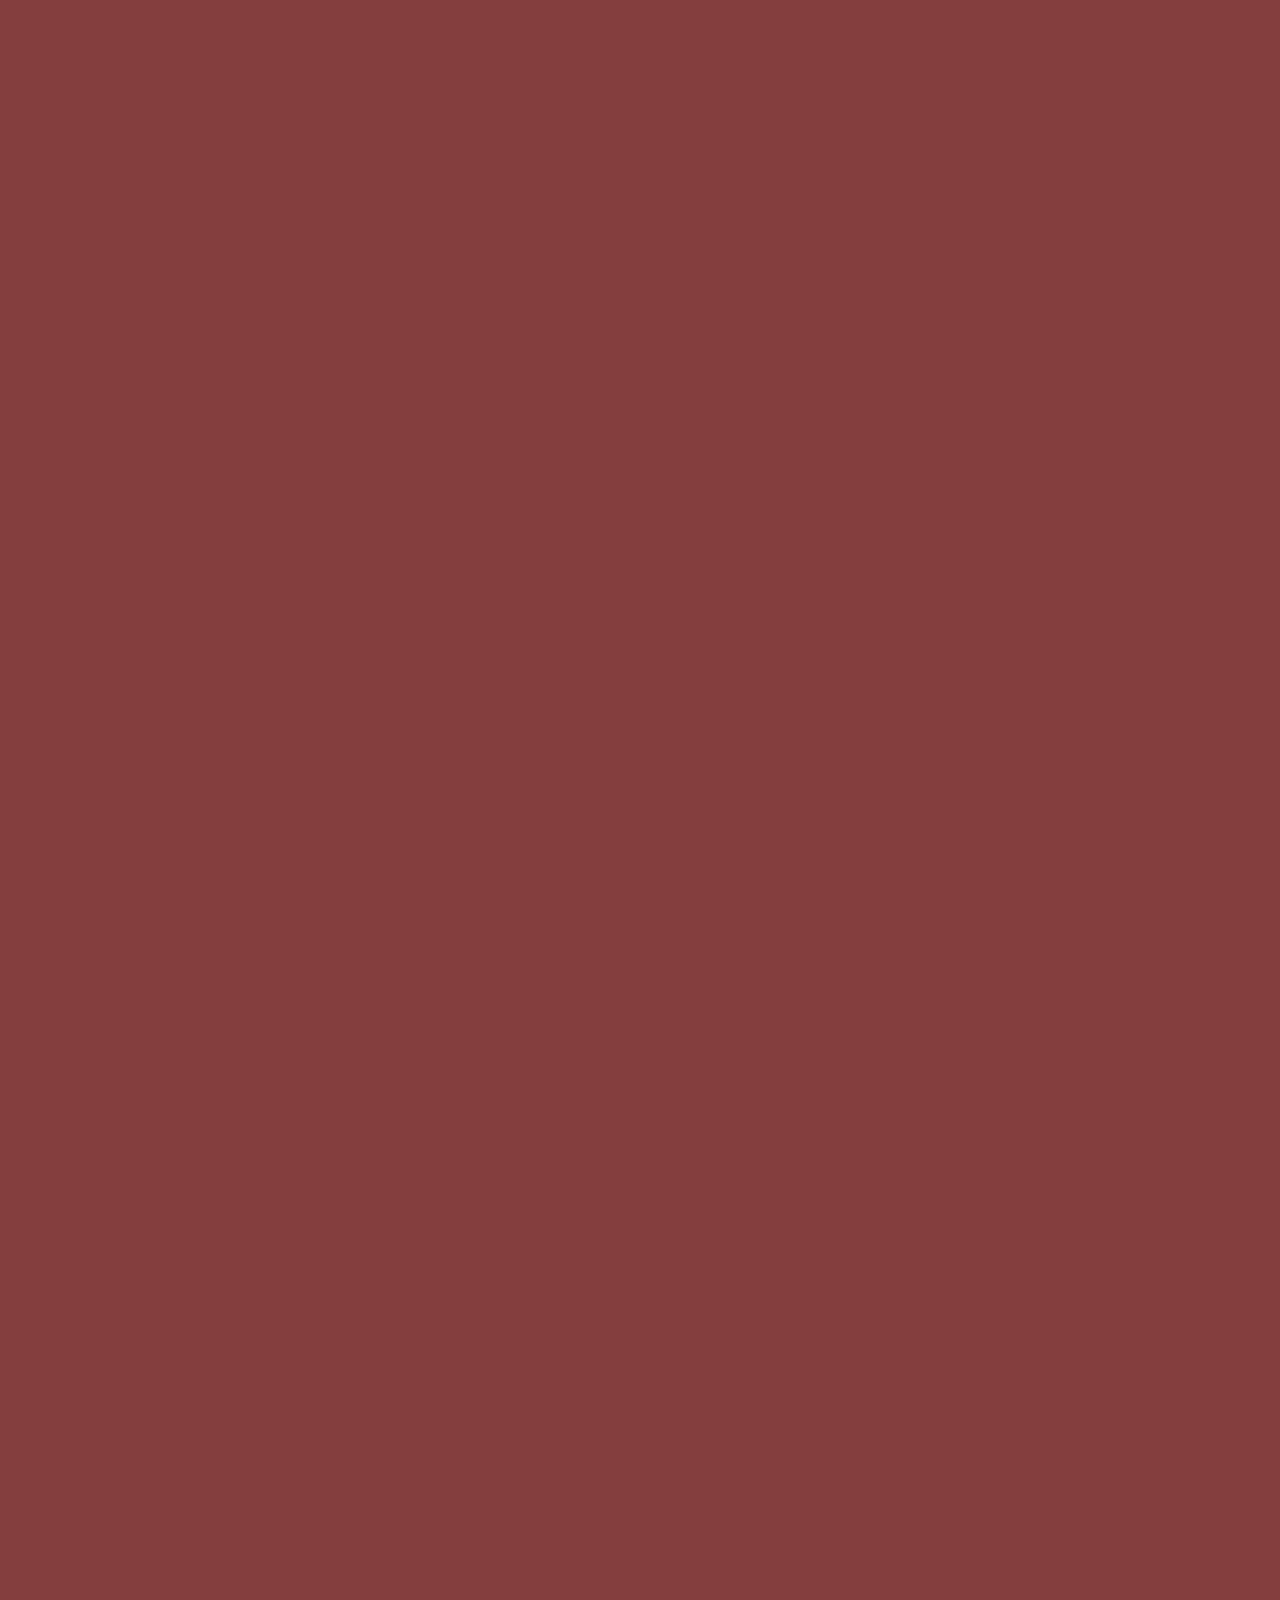
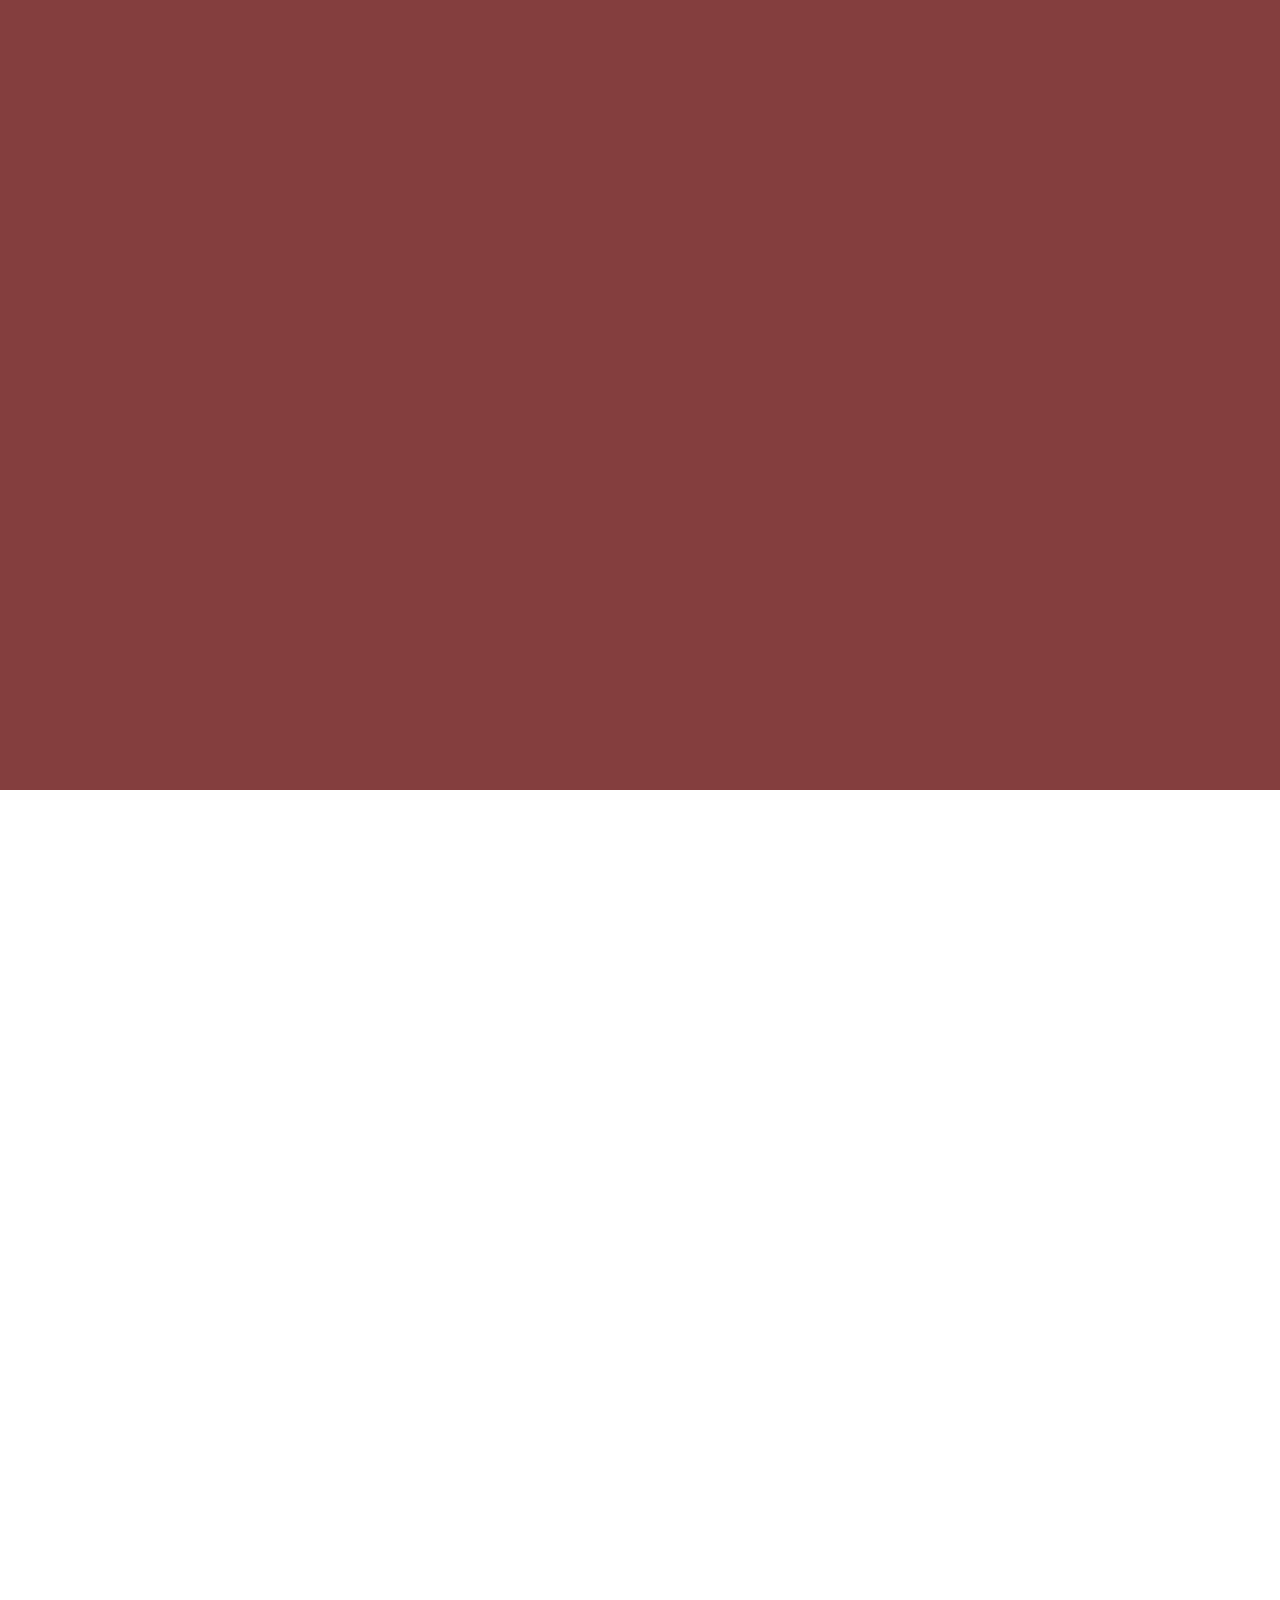
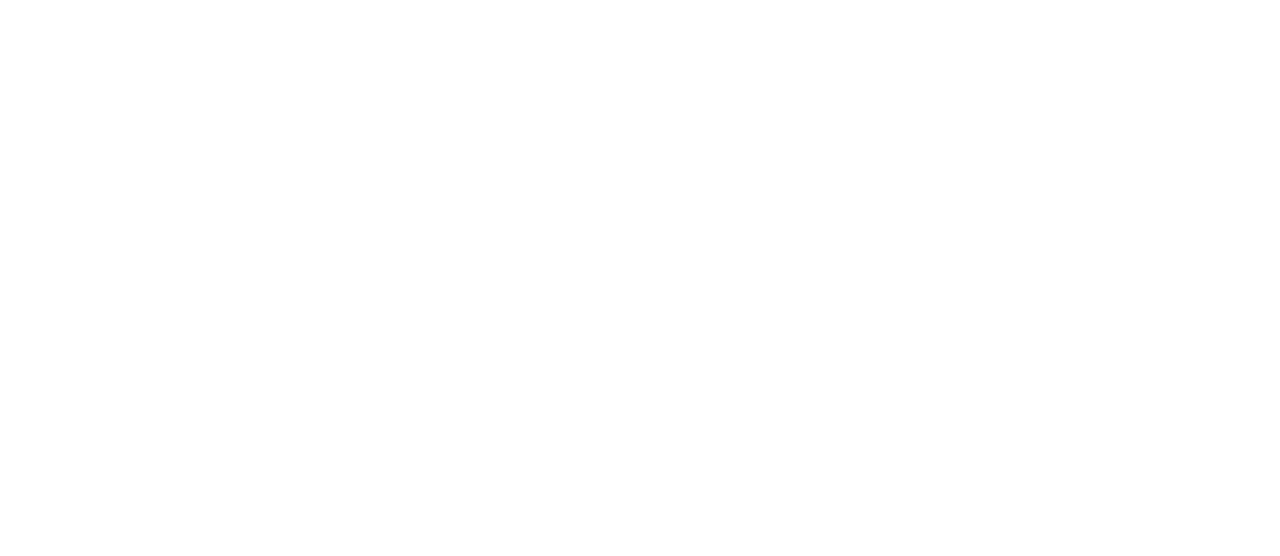
==== commit 2a96383b: "ok" ====
--- a/apresenta.html
+++ b/apresenta.html
@@ -331,7 +331,7 @@
                     transform: translate3d(-50%, 0, 0);
                     -webkit-animation-timing-function: cubic-bezier(0.8, 0, 0.1, 1);
                     animation-timing-function: cubic-bezier(0.8, 0, 0.1, 1);
-                    background-color: red;
+                    background-color: hsl(10, 100%, 30%);
                 }
                 3% {
                     background-color: hsl(10, 100%, 30%);
@@ -789,7 +789,6 @@
                 display: block;
                 font-size: 15vmin;
             }
-
             /*w3 teme*/
         </style>
         <script>
@@ -809,10 +808,7 @@
         <div class="untitled container">
             <div class="untitled__slides">
                 <div class="untitled__slide">
-                    <div class=""><img
-                        src="images/apresenta-passeio.jpg"
-                        style="width:120%;height:120%;"
-                        class="center"></div>
+                    <div class="w3-spin-foto"><img src="images/maefilha.jpg" style="width:199%;height:199%;"></div>
                     <div class="untitled__slideContent">
                         <span>
                             <h1 class="h1-alccaf">
@@ -825,10 +821,7 @@
                     </div>
                 </div>
                 <div class="untitled__slide">
-                    <div class=""><img
-                        src="images/apresenta-passeio.jpg"
-                        style="width:150%;height:150%;"
-                        class="center"></div>
+                    <div class="w3-spin-foto"><img src="images/maefilha.jpg" style="width:175%;height:175%;"></div>
                     <div class="untitled__slideContent">
                         <span>
                             <h1 class="h1-alccaf">
@@ -843,10 +836,7 @@
                     </div>
                 </div>
                 <div class="untitled__slide">
-                    <div class=""><img
-                        src="images/apresenta-passeio.jpg"
-                        style="width:150%;height:150%;"
-                        class="center"></div>
+                    <div class="w3-spin-foto"><img src="images/maefilha.jpg" style="width:155%;height:155%;"></div>
                     <div class="untitled__slideContent">
                         <span>
                             <h1 class="h1-alccaf">
@@ -860,8 +850,8 @@
                     </div>
                 </div>
                 <div class="untitled__slide">
-                    <div class="">
-                        <img src="images/maefilha.jpg" style="width:175%;height:175%;" class="center"></div>
+                    <div class="w3-spin-foto">
+                        <img src="images/maefilha.jpg" style="width:155%;height:155%;"></div>
                     <div class="untitled__slideContent">
                         <span>
                             <h1 class="h1-alccaf">
--- a/font.css
+++ b/font.css
@@ -91,7 +91,7 @@
     /* chrome firefox */
     url("./helvetica-neue-condensed-bold.ttf") format("truetype"),
     /* chrome firefox opera Safari, Android, iOS 4.2+*/
-    url( "./helvetica-neue-condensed-bold.svg#Helvetica Neue") format("svg")
+     url("./helvetica-neue-condensed-bold.svg#Helvetica Neue") format("svg");
 }
 
 /* use this class to attach this font to any element i.e. <p class="fontsforweb_fontid_79748">Text with this font applied</p> */
@@ -180,6 +180,6 @@
     color: #3691a3;
 }
 .mark-obstaculo {
-    background: #000000 ;
+    background: #000000;
     color: #4c97a6;
-}+}
